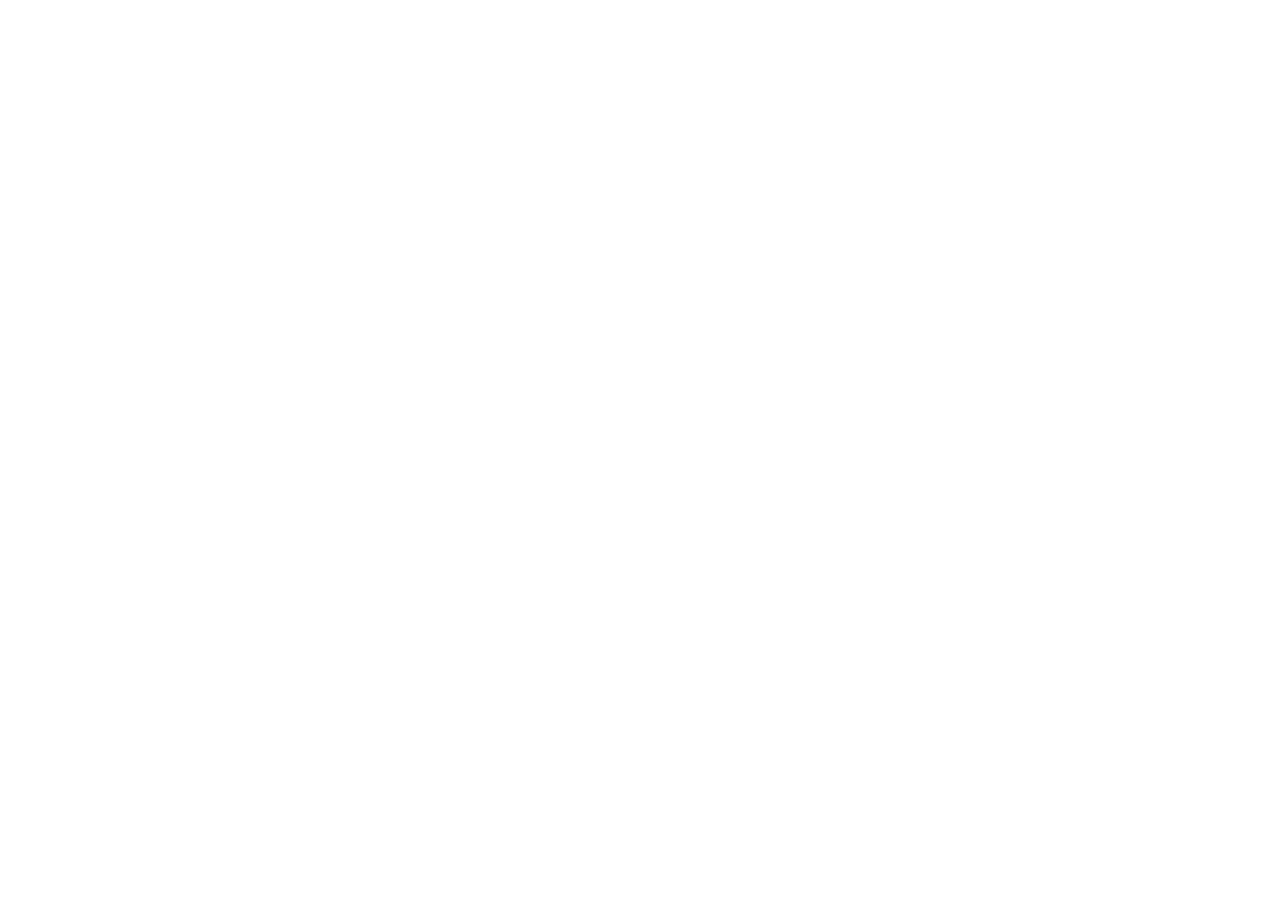
==== github_blocks/index.html @ 68f76b76 "initial commit" ====
<!DOCTYPE html>
<html lang="en">
<head>
  <meta charset="UTF-8">
  <meta http-equiv="X-UA-Compatible" content="IE=edge">
  <meta name="viewport" content="width=device-width, initial-scale=1.0">

  <title>Github Blocks</title>
</head>
<body>
  
</body>
</html>
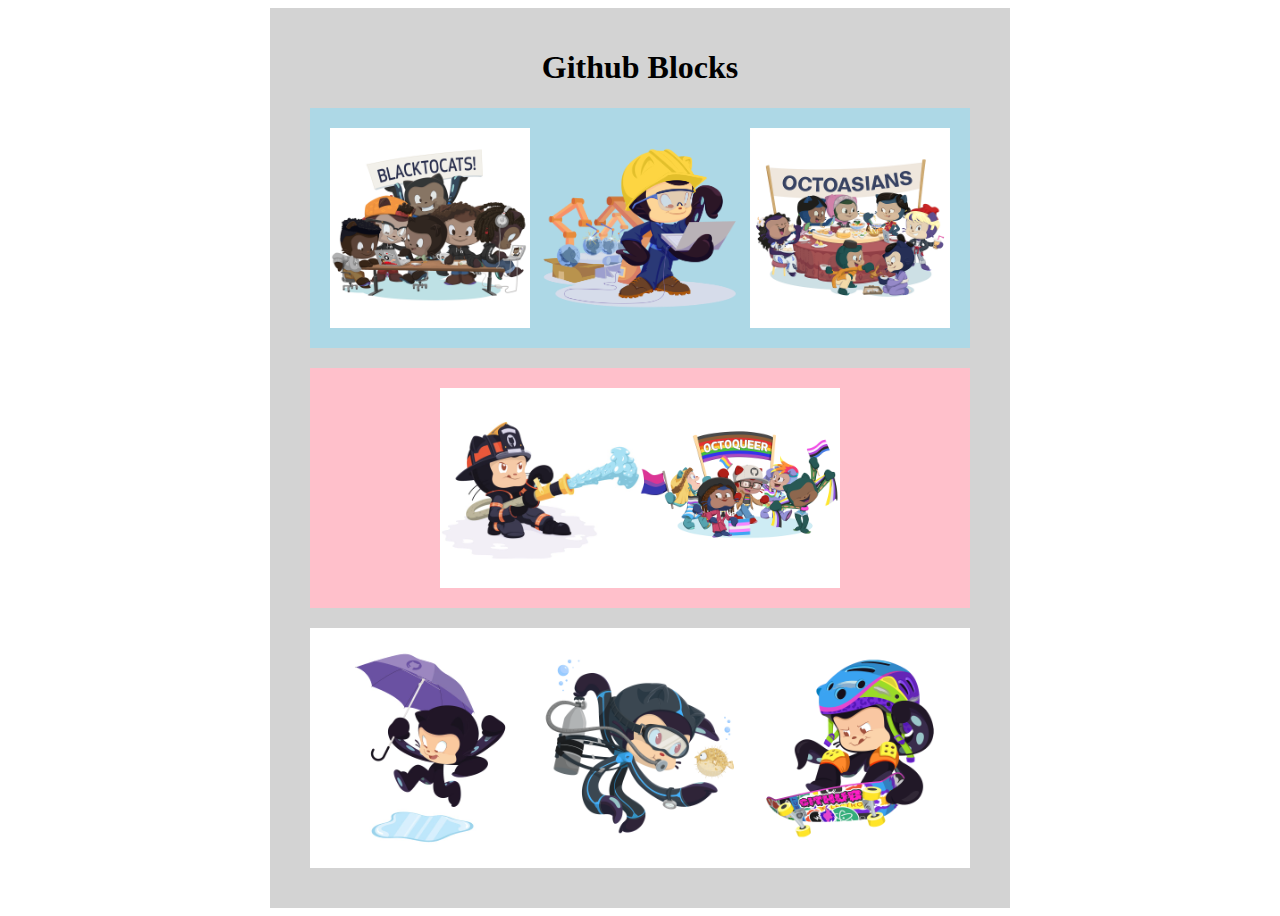
==== commit 1db1c7ed: "initial commit" ====
--- a/github_blocks/index.html
+++ b/github_blocks/index.html
@@ -4,10 +4,27 @@
   <meta charset="UTF-8">
   <meta http-equiv="X-UA-Compatible" content="IE=edge">
   <meta name="viewport" content="width=device-width, initial-scale=1.0">
-
   <title>Github Blocks</title>
+  <link rel="stylesheet" href="style.css">
 </head>
 <body>
-  
+  <div class="container">
+    <h1>Github Blocks</h1>
+    <div class="blue-row">
+      <img class="octo-image" src="images/blacktocats.png" alt="blacktocat" />
+      <img class="octo-image"src="images/manufacturetocat.png" />
+      <img class="octo-image" src="images/OctoAsians_dex_Full.png"/>
+    </div>
+    <div class ="pink-row">
+      <img class="octo-image"src="images/octodex.jpeg"/>
+      <img class="octo-image"src="images/octoqueer.png"/>
+    </div>
+    <div class="white-row">
+      <img class="octo-image"src="images/puddle_jumper_octodex.jpeg"/>
+      <img class="octo-image"src="images/scubatocat.png"/>
+      <img class="octo-image"src="images/skatetocat.png"/>
+    </div>
+  </div>
+
 </body>
 </html>--- a/github_blocks/style.css
+++ b/github_blocks/style.css
@@ -0,0 +1,39 @@
+.container {
+  width: 700px;
+  margin: auto;
+  padding: 20px;
+  background-color: lightgrey;
+
+}
+
+h1 {
+  text-align: center;
+}
+
+.octo-image{
+  width: 200px;
+
+}
+.blue-row {
+  display: flex;
+  background-color: lightblue;
+  justify-content: space-between;
+  padding: 20px;
+  margin: 20px;
+}
+
+.pink-row {
+  display: flex;
+  background-color: pink;
+  justify-content: center;
+  padding: 20px;
+  margin: 20px;
+}
+
+.white-row{
+  display: flex;
+  background-color: white;
+  justify-content: space-between;
+  padding: 20px;
+  margin: 20px;
+}